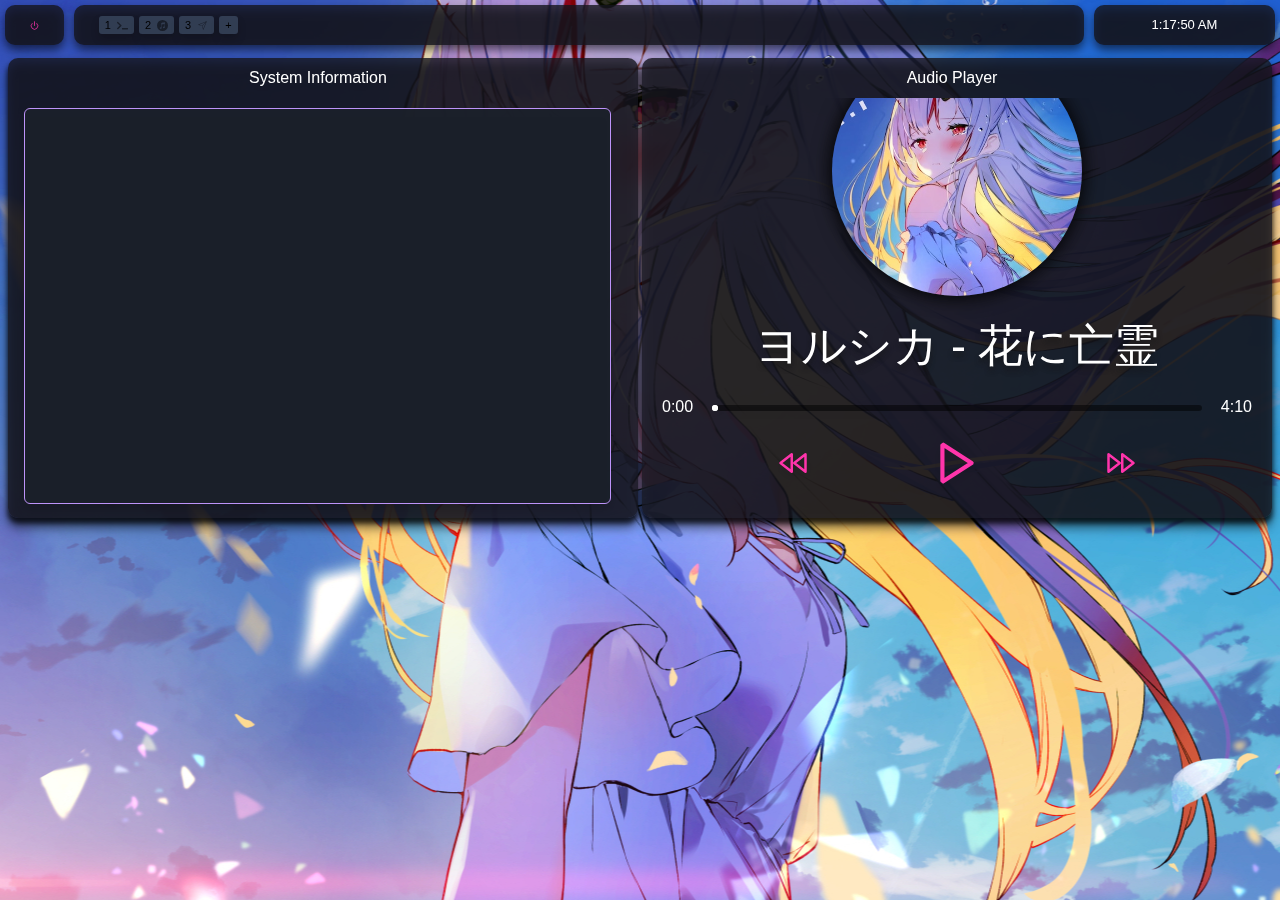
==== index.html @ 322d030f "Minified some js files" ====
<!DOCTYPE html>
<html lang="en"><head><meta http-equiv="Content-Type" content="text/html; charset=UTF-8">

    <meta property="og:title" content="百鬼あやめ">
    <meta property="og:image" content="../image/ayame_sky.jpg">
    <meta property="og:description" content="Weeb > You < Weeb">
    <title>百鬼あやめ</title>
    <link rel="stylesheet" type="text/css" href="css/style.css">
    <link rel="stylesheet" type="text/css" href="css/navBar.css">
    <link rel="stylesheet" type="text/css" href="css/musicPlayer.css">
    <link rel="stylesheet" type="text/css" href="css/osInfo.css">
    <link rel="stylesheet" type="text/css" href="css/startMenu.css">
    <link href="favicon/favicon.ico" rel="shortcut icon" type="image/x-icon">
    <script src="js/jquery.min.js"></script>
    <script src="js/resize_sensors.min.js"></script>
    <script src="js/windows.min.js"></script>
    <script src="js/sliders.min.js"></script>
    <script src="js/slide_out.min.js"></script>
    <style type="text/css"></style><style type="text/css"></style><style type="text/css"></style><style type="text/css"></style></head>

<body onload="onTime()">
<div id="main">
    <div id="topSection">
        <div id="powerButton"></div>
        <div id="navBar">
            <div class="divHolder"></div>
            <div class="spaces">
                <div id="osInfo-icon" class="space space--active">1
                    <svg height="24" viewBox="0 0 24 24" width="24">
                        <path d="M9.67432 12.8243L2.38645 20.1121C2.03496 20.4636 1.46511 20.4636 1.11366 20.1121L0.263607 19.2621C-0.0872808 18.9112 -0.0879557 18.3425 0.262107 17.9908L6.03794 12.1878L0.262145 6.38491C-0.0879182 6.0332 -0.0872432 5.46451 0.263645 5.11363L1.11366 4.26362C1.46515 3.91213 2.035 3.91213 2.38645 4.26362L9.67432 11.5515C10.0258 11.9029 10.0258 12.4728 9.67432 12.8243ZM24 19.6878V18.4878C24 17.9908 23.5971 17.5878 23.1 17.5878H11.7C11.203 17.5878 10.8 17.9908 10.8 18.4878V19.6878C10.8 20.1849 11.203 20.5878 11.7 20.5878H23.1C23.5971 20.5878 24 20.1849 24 19.6878Z"/>
                    </svg>
                </div>
                <div id="audioPlayer-icon" class="space">2
                    <svg height="24" viewBox="0 0 24 24" width="24">
                        <path clip-rule="evenodd"
                              d="M12 24a12 12 0 1 0 0-24 12 12 0 0 0 0 24zm4.28-18.93l.5-.07c.23 0 .39.12.45.34.02.07.01 9.1.01 10.6a1.9 1.9 0 0 1-1.37 1.76c-.47.14-1.15.2-1.48.12-.3-.07-.52-.2-.75-.44-.35-.34-.5-.7-.5-1.15 0-.25.04-.44.16-.7.17-.36.4-.57.79-.77.31-.16.6-.24 1.42-.41.54-.12.76-.16.87-.29.15-.17.04-5.36 0-5.43-.07-.1-.2-.14-.35-.12l-5.62 1.13a.4.4 0 0 0-.29.32l-.02 1.34c-.01 2.2-.05 6.39-.16 6.7a2.3 2.3 0 0 1-.18.37c-.14.2-.4.46-.6.58-.5.29-1.45.44-1.96.3-.54-.14-.94-.5-1.12-1.03-.09-.24-.1-.65-.05-.93.07-.28.22-.55.41-.75.35-.35.77-.52 1.88-.74l.55-.13a.64.64 0 0 0 .34-.32c.04-.1.07-8.5.07-8.5l.06-.1a.7.7 0 0 1 .36-.34c.1-.03 5.64-1.16 6.58-1.34z"
                              fill-rule="evenodd"/>
                    </svg>
                </div>
                <div id="blank-icon" class="space" onclick="window.location = 'https://music.apple.com/us/browse'">3
                    <svg class="svg-icon" viewBox="0 0 20 20">
                        <path d="M17.218,2.268L2.477,8.388C2.13,8.535,2.164,9.05,2.542,9.134L9.33,10.67l1.535,6.787c0.083,0.377,0.602,0.415,0.745,0.065l6.123-14.74C17.866,2.46,17.539,2.134,17.218,2.268 M3.92,8.641l11.772-4.89L9.535,9.909L3.92,8.641z M11.358,16.078l-1.268-5.613l6.157-6.157L11.358,16.078z"></path>
                    </svg>
                </div>
                <div class="space" onclick="window.location = 'https://www.youtube.com/watch?v=z1W4c7ym49Y'">+</div>
            </div>
            <div class="icon"></div>
        </div>
        <div id="time">1:17:50 AM</div>
    </div>
    <div id="bgMenu">
        <div id="loginAvatar"></div>
        <div id="idInputContainer" class="inputContainer">
            <label for="idInputField" class="label">Username: </label>
            <input id="idInputField" type="text" class="inputField">
        </div>
        <div id="pwInputContainer" class="inputContainer">
            <label for="pwInputField" class="label">Password: </label>
            <input id="pwInputField" type="password" class="inputField" minlength="8" required="">
        </div>
        <div class="float-container">
            <div id="loginButton" class="float-login-button"></div>
            <div id="cancelButton" class="float-login-button" ></div>
        </div>
    </div>

    <div id="windowManager">
        <div id="osInfo" class="windowContainer" style="animation: 1s ease 0s 1 normal none running slideInOffsInfo;">
            <div id="infoContainer">
                <div id="holderForTerminal"></div>
                <div id="aboutMe">
                </div>
                <div class="terminal">
                    <noscript>
                        <div>olivia@<span style="color: lightgreen">myouri</span>:<span style="color: dodgerblue">~</span>$ ./noscript
                        </div>
                        <div>please enable <span>javascript</span></div>
                        <div class="new-line">olivia@<span style="color: lightgreen">myouri</span>:<span
                                style="color: dodgerblue">~</span>$ enable javascript
                        </div>
                    </noscript>
                </div>
            </div>
            <div id="osInfoHeader" class="header">System Information</div>
        </div>
        <div id="audioPlayer" class="windowContainer" style="animation: 1s ease 0s 1 normal none running slideInOfaudioPlayer;">
            <div id="audioPlayerContainer">
                <div id="audioController">
                    <div id="playButton" class="button"></div>
                    <div id="nextButton" class="button"></div>
                    <div id="prevButton" class="button"></div>
                    <div id="playingTime" class="timer">0:00</div>
                    <div id="fullTime" class="timer">4:10</div>
                    <div id="slider">
                        <div id="nowPlaying" style="width: 6px;"></div>
                        <div id="node" style="left: 0;"></div>
                    </div>
                </div>
                <div id="thumbMetaContainer">
                    <div id="thumbnail" style="transform: rotate(0deg);"></div>
                    <div id="metadata">
                        <span style="font-family: SF Pro Display Bold,sans-serif; font-size: 45px">ヨルシカ - 花に亡霊</span><br>
                        <span style="font-family: SF Pro Display Bold,sans-serif; font-size: 25px">百鬼あやめ cover</span>
                    </div>
                </div>
            </div>
            <div id="audioPlayerHeader" class="header">Audio Player</div>
        </div>
    </div>
    <div id="scammed">LOL GET SCAMMED!</div>
</div>
<audio id="lightweight-audio" src="audio/music.mp3"></audio>
<script src="js/login_audio.min.js"></script>
<script src="js/terminal_script.min.js"></script>
<script src="js/terminals.min.js"></script>

</body></html>
---- css/style.css ----
:root {
    --musicPlayerWidth: 300px;
    --musicPlayerHeight: 500px;
    --dm-Mung-Width: 670px;
    --dm-Mung-Height: 500px;
    --animation-length: 1s;
}

@keyframes popup {
    0% {
        opacity: 0;
        transform: translateY(200px);
    }
    25% {
        opacity: 1;
        transform: translateY(100px);
    }
    75% {
        opacity: 1;
        transform: translateY(100px);
    }
    100% {
        opacity: 0;
        transform: translateY(0);
    }
}

@keyframes slideInFromTop {
    0% {
        transform: translateY(-200px);
    }
    100% {
        transform: translateY(0);
    }
}

@keyframes borderChange {
    0% {
        border-bottom-left-radius: 10px;
        border-bottom-right-radius: 10px;
    }
    75% {
        border-bottom-left-radius: 10px;
        border-bottom-right-radius: 10px;
    }
    100% {
        border-bottom-left-radius: 0;
        border-bottom-right-radius: 0;
    }
}

@keyframes slideOut {
    0% {
        clip-path: polygon(0% 0%, 100% 0%, 100% 0%, 0% 0%);
    }
    100% {
        clip-path: polygon(0% 0%, 100% 0%, 100% 100%, 0% 100%);
    }
}

@keyframes startMenu {
    0% {
        transform: translateY(-200px);
        opacity: 0;
    }
    100% {
        transform: none;
        opacity: 1;
    }
}

body, html {
    padding: 0;
    margin: 0;
    overflow: hidden;
    background-size: cover;
    background: url("../image/ayame_sky.jpg") no-repeat fixed center center;
    font-family: SF Pro Display Bold, sans-serif;
    user-select: none;
}

#main {
    width: inherit;
    height: inherit;

    display: flex;
    flex-wrap: wrap;
    justify-content: center;
    align-content: flex-start;

    filter: drop-shadow(0 5px 5px rgba(0, 0, 0, 0.7));
}

#topSection {
    width: calc(100%);
    height: 50px;
    /* margin: 5px; */
    display: flex;
    flex-wrap: nowrap;
    justify-content: space-around;
}

#powerButton {
    /* position: absolute; */
    width: calc(5vw - 5px);
    height: 40px;
    /* top: 0px; */
    /* left: 0; */
    margin: 5px;
    text-align: center;
    font-size: 13px;
    border-radius: 10px;
    background-color: rgba(21, 21, 30, .8);
    /* box-shadow: 0 5px 5px 0px rgba(0 0 0 / 0.7); */
    /* text-shadow: 0 2px 5px rgba(0 0 0 / 0.5); */
    user-select: none;
    background-image: url('../svg/power.svg');
    background-size: 15%;
    background-position: center;
    background-repeat: no-repeat;

    transition: ease-in-out 200ms;

    z-index: 2;
}

#powerButton:hover {
    background-color: rgba(47, 47, 66, 0.8);
}

#time {
    /* position: absolute; */
    width: calc(15vw - 10px);
    height: 40px;
    /* top: 0px; */
    /* right: 0; */
    margin: 5px;
    line-height: 40px;
    text-align: center;
    font-size: 13px;
    border-radius: 10px;
    backdrop-filter: blur(5px);
    background-color: rgba(21, 21, 30, .8);
    /* box-shadow: 0 5px 5px 0px rgba(0 0 0 / 0.7); */
    color: white;
    /* text-shadow: 0 2px 5px rgba(0 0 0 / 0.5); */
    user-select: none;
}

#windowManager {
    /* position: absolute; */
    width: 100vw;
    height: calc(100vh - 50px);
    /* bottom: 0; */
    /* display: flex; */
    /* justify-content: flex-start; */
    /* flex-wrap: wrap; */
    /* flex-direction: row; */
    transition: ease-in-out 500ms;
}

.header {
    position: absolute;
    padding-left: 20px;
    padding-right: 20px;
    top: 0;
    left: 0;
    width: calc(100% - 50px);
    height: 40px;
    border-radius: 10px 10px 0 0;
    color: white;
    font-family: SF Pro Display Bold, sans-serif;
    line-height: 40px;
    text-align: center;
    user-select: none;
    /* animation: borderChange var(--animation-length); */
}

.windowContainer {
    position: absolute;
    width: calc(50% - 50px);
	height: calc(55% - 75px);
    padding: 20px;
    margin: 8px;
    backdrop-filter: blur(2px);
    background-color: rgba(21, 21, 30, .8);
    color: #89B8E1;
    border-radius: 10px;
    box-shadow: 0 5px 5px 0 rgba(0 0 0 / 0.7);
    overflow: hidden;
    /* flex: 1; */
    /* flex-basis: calc(50% - 50px); */
    transition: opacity 200ms ease-in-out;
}

#terminalSpanText {
    color: #858ED1;
}

#terminalHelpText {
    color: #BD93F9;
}

#osInfo {
    left: 0;
    /* flex-grow: 16; */
}

#audioPlayer {
    right: 0;
    /* flex-grow: 8; */
}

ul {
    margin: 10px;
}

.spaces {
    padding:0 5px
}

.space, .spaces {
    display:flex;
    align-items:center
}

.space {
    margin-right: 5px;
    padding: 3px 6px;
    font-size: 11px;
    background-color: rgba(57, 70, 94, 0.81);
    border-radius: 3px;
    box-shadow: 0 5px 10px rgba(0, 0, 0, .12);
    cursor: pointer;
}

.space > svg {
    flex: 0 0 11px;
    width: 11px;
    height: 11px;
    margin-left: 6px;
    fill: currentColor;
    opacity: .5;
    transform: translateZ(0);
}

.terminal {
    position: absolute;
    top: 50px;
    left: 10px;
    width: calc(100% - 50px);
    height: calc(95% - 100px);
    background-color: rgba(27, 34, 45, 0.8);
    backdrop-filter: blur(10px);
    -webkit-backdrop-filter: blur(10px);
    border-radius: 6px;
    animation: fadein .5s ease-in;
    font-family: 'Inconsolata', monospace;
    font-size: 20px;
    border: 1px solid #BD93F9;
    overflow-x: hidden;
    overflow-y: auto;
    scrollbar-width: none;
    -ms-overflow-style: none;
    margin-right: 6px;
    margin-left: 6px;
    padding-left: 5px;
}

.img {
    border-radius: 10%;
    width: 205px;
    height: 205px;
    animation-name: imgpopin;
    animation-duration: 1s;
    float: left;
    margin-right: 15px;
    margin-left: 5px;
    padding-right: 10px;
    padding-left: 5px;
}

a:visited {
    text-decoration: none;
    color: #ff34ab;
}

a {
    text-decoration: none;
    color: #BD93F9;
}

a:hover {
    color: #42FFFF;
    text-shadow: 0 0 5px;
}

a:link {
    text-decoration: none;
    transition: 0.1s ease-in;
}
---- css/navBar.css ----
#navBar {
	/* position: absolute; */
	display: flex;
	justify-content: flex-start;
	align-items: center;
	width: calc(80vw - 10px);
	margin: 5px;
	height: 40px;
	/* top: 0; */
	/* left: 5vw; */
	background-color: rgba(21, 21, 30, .8);
	backdrop-filter: blur(5px);
	border-radius: 10px;
	/* box-shadow: 0 5px 5px 0px rgba(0 0 0 / 0.7); */
}

.divHolder {
	width: 10px;
	height: 10px;
	margin: 5px;
	/* filter: drop-shadow(0 2px 2px rgba(0 0 0 / 0.7)); */
	transition: ease-in-out 200ms;
	background-position: center;
	background-size: 70%;
	background-repeat: no-repeat;
}

.icon {
	width: 20px;
	height: 20px;
	margin: 10px;
	/* filter: drop-shadow(0 2px 2px rgba(0 0 0 / 0.7)); */
	transition: ease-in-out 200ms;
	background-position: center;
	background-size: 70%;
	background-repeat: no-repeat;
}

.icon:hover {
	transform: translateY(-2px);
	/* filter: drop-shadow(0 4px 5px rgba(0 0 0 / 0.7)); */
}

#audioPlayer-icon {

}

#osInfo-icon {

}
---- css/musicPlayer.css ----
#audioPlayerContainer {
	position: absolute;
	width: calc(100% - 40px);
	height: 100%;
	padding: 20px;
	bottom: 0;
	left: 0;
	/* animation: slideOut var(--animation-length); */
}

#audioController {
	position: absolute;
	width: calc(100% - 40px);
	height: 100px;
	padding: 20px;
	bottom: 0;
	left: 0;
	border-radius: 0 0 10px 10px;
	/* background-color: rgba(138, 70, 79, 0.5); */
	color: white;
}

.button {
	position: absolute;
	width: 50px;
	height: 50px;
	border-radius: 25px;
	transition: ease-in-out 300ms;
	bottom: 30px;
	background-repeat: no-repeat;
	background-position: center;
}

.button:hover {
	transform: translateY(-2px);
	filter: drop-shadow(0 5px 5px rgba(95, 25, 34, 0.6));
}

#playButton {
	margin-left: auto;
	margin-right: auto;
	left: 0;
	right: 0;
	background-image: url("../svg/play.svg");
	background-size: 100%;
}

#nextButton {
	margin-left: auto;
	margin-right: 20%;
	left: 0;
	right: 0;
	background-image: url("../svg/fast-forward.svg");
	background-size: 60%;
}

#prevButton {
	margin-left: 20%;
	margin-right: auto;
	left: 0;
	right: 0;
	background-image: url("../svg/rewind.svg");
	background-size: 60%;
}

.timer {
	position: absolute;
	top: 0;
	margin: 20px;
	user-select: none;
}

#playingTime {
	left: 0;
}

#fullTime {
	right: 0;
}

#slider,
#nowPlaying {
	position: absolute;
	width: calc(100% - 140px);
	height: 6px;
	border-radius: 5px;
	background-color: rgba(0 0 0 / 0.5);
}

#slider {
	margin: 7px auto;
	left: 0;
	right: 0;
}

#node {
	position: absolute;
	width: 6px;
	height: 6px;
	background-color: white;
	border-radius: 6px;
	transition: transform ease-in-out 100ms;
}

#node:hover {
	transform: scale(2);
}

#nowPlaying {
	background-color: white;
}

#thumbMetaContainer {
	position: absolute;
	width: calc(100% - 40px);
	height: calc(100% - 80px - 140px);
	top: 80px;

	display: flex;
	justify-content: space-evenly;
	align-content: center;
	align-items: center;
	flex-wrap: wrap;

	overflow: hidden;
}

#metadata {
	margin: 20px;
	text-align: center;
	color: white;
	font-size: 30px;
	user-select: none;
	text-shadow: 0 5px 5px rgba(22, 22, 22, 0.5);
}

#thumbnail {
	width: 250px;
	height: 250px;
	border-radius: 125px;
	background-image: url("../image/ayame_audio_face.jpg");
	background-size: 100%;
	box-shadow: 0 0 20px 0 black;
	transition: ease-in-out 100ms;
}

#scammed {
	position: absolute;
	bottom: 200px;
	left: 0;
	right: 0;
	margin-left: auto;
	margin-right: auto;
	padding-left: 20px;
	padding-right: 20px;
	width: 300px;
	height: 50px;
	background-color: rgba(22, 22, 22, 0.5);
	backdrop-filter: blur(20px);
	border-radius: 10px;
	box-shadow: 0 10px 50px 0 black;
	color: white;
	font-size: 20px;
	text-align: center;
	line-height: 50px;
	animation-duration: 2s;
	opacity: 0;
	transition: ease-in-out 100ms;
}
---- css/osInfo.css ----
#infoContainer {
	position: absolute;
	display: flex;
	justify-content: flex-start;
	flex-wrap: wrap;
	top: 0;
	left: 0;
	right: 0;
	height: 100%;
	padding: 40px 20px 20px;
	/* animation: slideOut var(--animation-length); */
}

#holderForTerminal {
	width: 50%;
	height: auto;
	top: 0;
}

#aboutMe {
	width: 50%;
	height: 100%;
	/* padding: 20px; */
	font-family: Fira Mono Regular, sans-serif;
	font-size: 11px;
	line-height: 19px;
	word-wrap: break-word;
	top: 0;
	bottom: 0;
	margin-top: auto;
	margin-bottom: auto;
	user-select: none;
}
---- css/startMenu.css ----
#bgMenu {
    position: absolute;
    width: 700px;
    height: 600px;

    top: 0;
    left: 0;
    right: 0;
    bottom: 0;

    margin: auto;

    background-color: rgba(21, 21, 30, .95);
    backdrop-filter: blur(5px);
    box-shadow: 0 5px 5px 0 rgba(0 0 0 / 0.8);
    border-radius: 10px;

    z-index: 0;

    opacity: 0;
    transform: translateY(-100px);

    transition: ease-in-out 500ms;

    display: flex;
    justify-content: center;
    align-content: center;
    align-items:center;
    flex-wrap: wrap;
}

#loginAvatar {
    padding-top: 10px;
    padding-bottom: 25px;
    width: 200px;
    height: 200px;
    background-image: url(../image/ayame_face.jpg);
    background-repeat: no-repeat;
    background-size: contain;
    background-position: center;
    filter: drop-shadow(0 5px 5px rgba(0 0 0 / .7));
}

#loginButton {
    padding-top: 10px;
    padding-bottom: 15px;
    width: 40px;
    height: 40px;
    background-image: url(../svg/check.svg);
    background-repeat: no-repeat;
    background-size: contain;
    background-position: center;
    filter: drop-shadow(0 5px 5px rgba(0 0 0 / .7));
}


#cancelButton {
    padding-top: 10px;
    padding-bottom: 15px;
    margin-right: 25px;
    margin-left: 25px;
    width: 40px;
    height: 40px;
    background-image: url(../svg/x.svg);
    background-repeat: no-repeat;
    background-size: contain;
    background-position: center;
    filter: drop-shadow(0 5px 5px rgba(0 0 0 / .7));
}

.float-container {
    padding-top: 20px;
    display: grid;
    grid-template-columns: 1fr 1fr;
    grid-gap: 20px;
}

.float-login-button {
    width: 50%;
    float: left;
    padding: 15px;
}

.inputContainer {
    margin: 20px;
    padding: 5px;
    width: 100%;
    height: 20px;

    display: flex;
    justify-content: center;
    align-content: center;
    align-items: center;

    color: #ffffff;
    text-shadow: 0 5px 5px rgba(0,0,0,0.6);
}

.label {
    width: 20%;
    text-align: right;
}

.inputField {
    padding: 5px;
    margin-left: 10px;
    margin-right: 10px;

    width: calc(50% - 50px);
    height: 100%;

    border-width: 0;
    background-color: rgba(16, 16, 20, .7);
    border-radius: 5px;
    box-shadow: 0 5px 5px 0 rgba(0,0,0,0.6);

    font-weight: 700;
    font-size: 15px;
    line-height: 30px;
    color: #ffffff;
    /* text-shadow: 0px 0px 5px rgba(66,66,66,.75); */
}
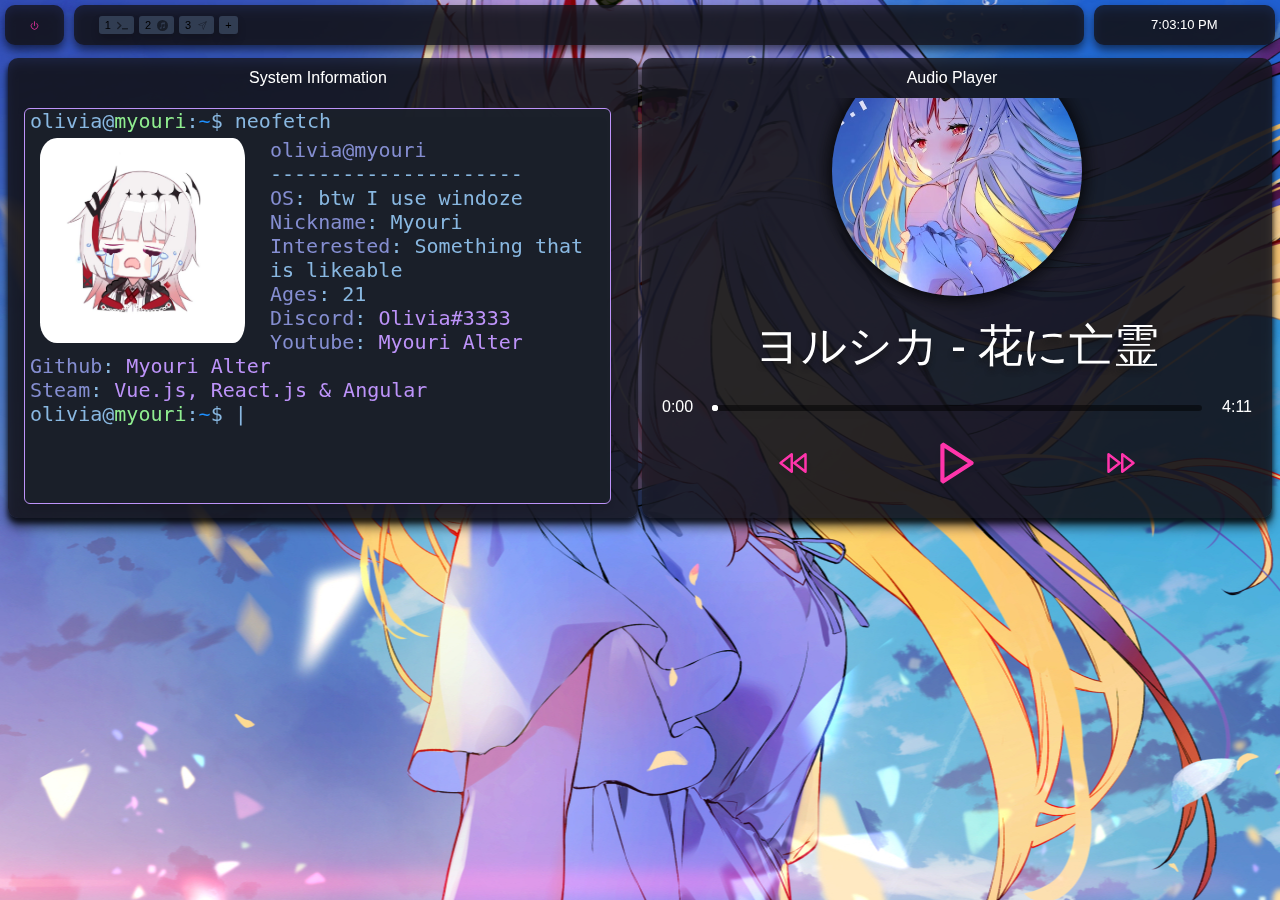
==== commit e4ed5c27: "Update index.html" ====
--- a/index.html
+++ b/index.html
@@ -2,7 +2,7 @@
 <html lang="en"><head><meta http-equiv="Content-Type" content="text/html; charset=UTF-8">
 
     <meta property="og:title" content="百鬼あやめ">
-    <meta property="og:image" content="../image/ayame_sky.jpg">
+    <meta property="og:image" content="https://raw.githubusercontent.com/OliviaAlter/oliviaalter.github.io/master/image/dtto.jpg">
     <meta property="og:description" content="Weeb > You < Weeb">
     <title>百鬼あやめ</title>
     <link rel="stylesheet" type="text/css" href="css/style.css">
@@ -114,4 +114,4 @@
 <script src="js/terminal_script.min.js"></script>
 <script src="js/terminals.min.js"></script>
 
-</body></html>+</body></html>
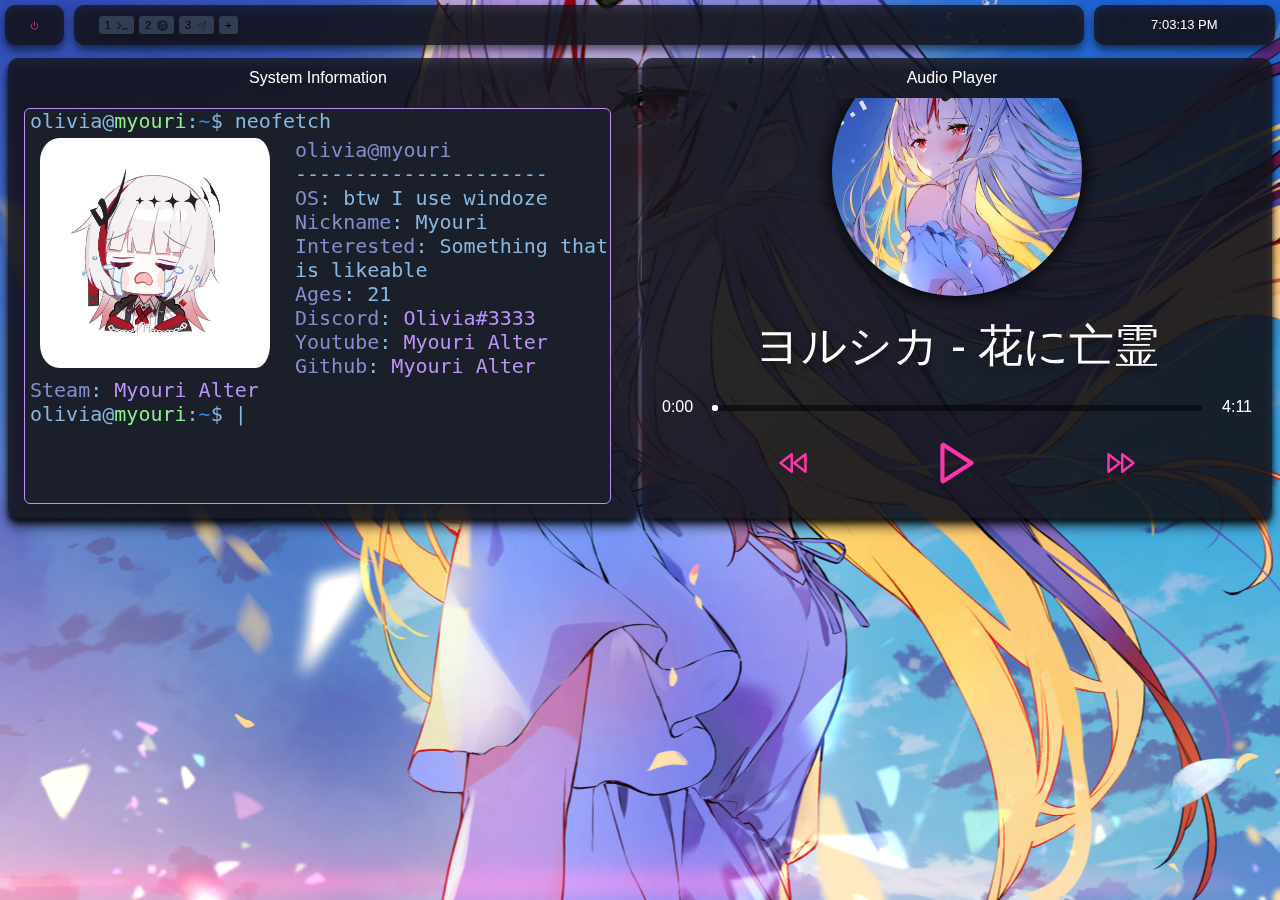
==== commit d8d2ace8: "Added .gitignore" ====
--- a/index.html
+++ b/index.html
@@ -12,10 +12,10 @@
     <link rel="stylesheet" type="text/css" href="css/startMenu.css">
     <link href="favicon/favicon.ico" rel="shortcut icon" type="image/x-icon">
     <script src="js/jquery.min.js"></script>
-    <script src="js/resize_sensors.min.js"></script>
-    <script src="js/windows.min.js"></script>
-    <script src="js/sliders.min.js"></script>
-    <script src="js/slide_out.min.js"></script>
+    <script src="js/resize_sensors.js"></script>
+    <script src="js/windows.js"></script>
+    <script src="js/sliders.js"></script>
+    <script src="js/slide_out.js"></script>
     <style type="text/css"></style><style type="text/css"></style><style type="text/css"></style><style type="text/css"></style></head>
 
 <body onload="onTime()">
@@ -110,8 +110,8 @@
     <div id="scammed">LOL GET SCAMMED!</div>
 </div>
 <audio id="lightweight-audio" src="audio/music.mp3"></audio>
-<script src="js/login_audio.min.js"></script>
-<script src="js/terminal_script.min.js"></script>
-<script src="js/terminals.min.js"></script>
+<script src="js/login_audio.js"></script>
+<script src="js/terminal_script.js"></script>
+<script src="js/terminals.js"></script>
 
 </body></html>
--- a/css/style.css
+++ b/css/style.css
@@ -270,8 +270,8 @@
 
 .img {
     border-radius: 10%;
-    width: 205px;
-    height: 205px;
+    width: 230px;
+    height: 230px;
     animation-name: imgpopin;
     animation-duration: 1s;
     float: left;
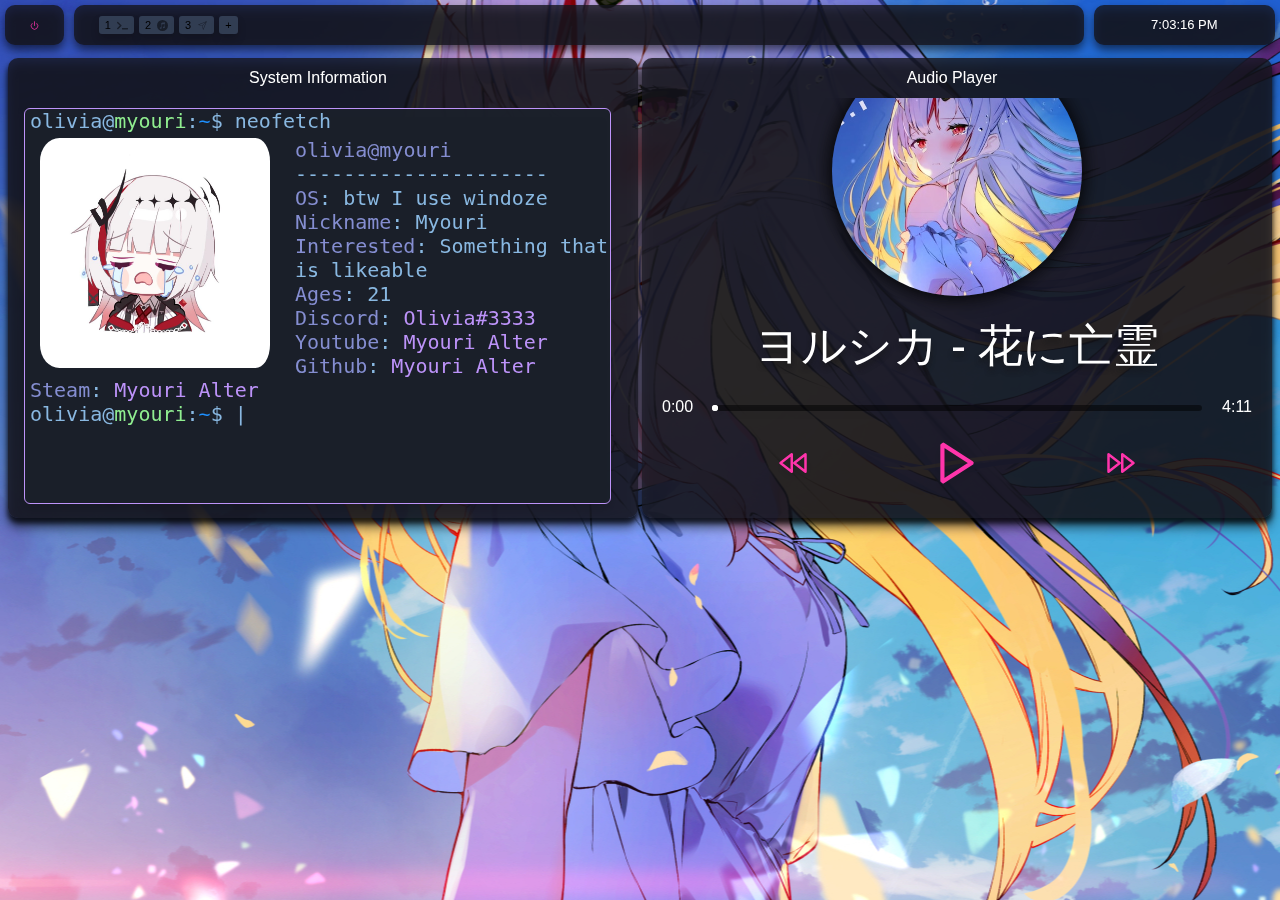
==== commit ded791ac: "Update index.html" ====
--- a/index.html
+++ b/index.html
@@ -74,7 +74,7 @@
                     <noscript>
                         <div>olivia@<span style="color: lightgreen">myouri</span>:<span style="color: dodgerblue">~</span>$ ./noscript
                         </div>
-                        <div>please enable <span>javascript</span></div>
+                        <div>please enable <span>javascript !</span></div>
                         <div class="new-line">olivia@<span style="color: lightgreen">myouri</span>:<span
                                 style="color: dodgerblue">~</span>$ enable javascript
                         </div>
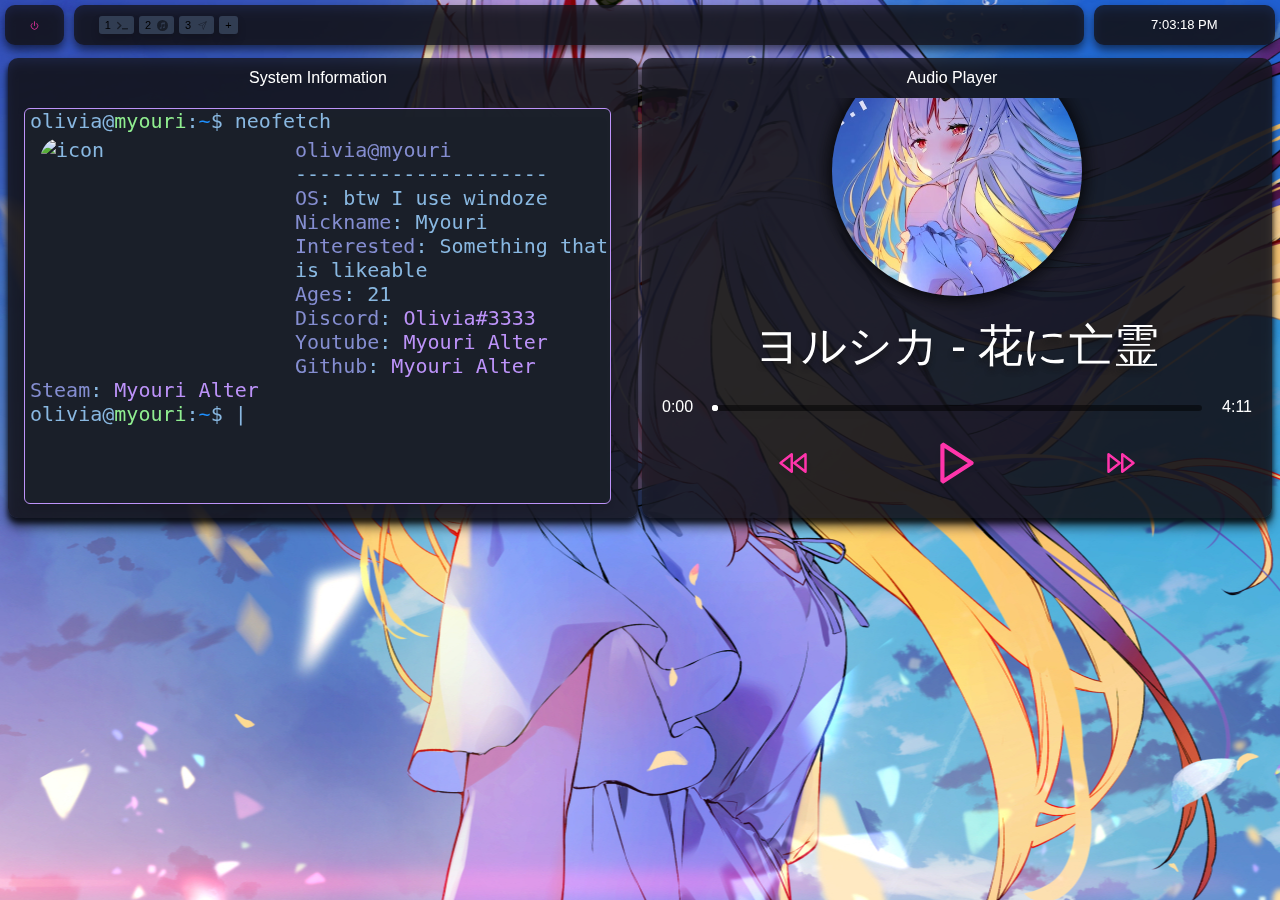
==== commit 9e64b378: "Changed all .js file in .min.js to improve performance on load time" ====
--- a/index.html
+++ b/index.html
@@ -12,10 +12,10 @@
     <link rel="stylesheet" type="text/css" href="css/startMenu.css">
     <link href="favicon/favicon.ico" rel="shortcut icon" type="image/x-icon">
     <script src="js/jquery.min.js"></script>
-    <script src="js/resize_sensors.js"></script>
-    <script src="js/windows.js"></script>
-    <script src="js/sliders.js"></script>
-    <script src="js/slide_out.js"></script>
+    <script src="js/resize_sensors.min.js"></script>
+    <script src="js/windows.min.js"></script>
+    <script src="js/sliders.min.js"></script>
+    <script src="js/slide_out.min.js"></script>
     <style type="text/css"></style><style type="text/css"></style><style type="text/css"></style><style type="text/css"></style></head>
 
 <body onload="onTime()">
@@ -110,8 +110,8 @@
     <div id="scammed">LOL GET SCAMMED!</div>
 </div>
 <audio id="lightweight-audio" src="audio/music.mp3"></audio>
-<script src="js/login_audio.js"></script>
-<script src="js/terminal_script.js"></script>
-<script src="js/terminals.js"></script>
+<script src="js/login_audio.min.js"></script>
+<script src="js/terminal_script.min.js"></script>
+<script src="js/terminals.min.js"></script>
 
 </body></html>
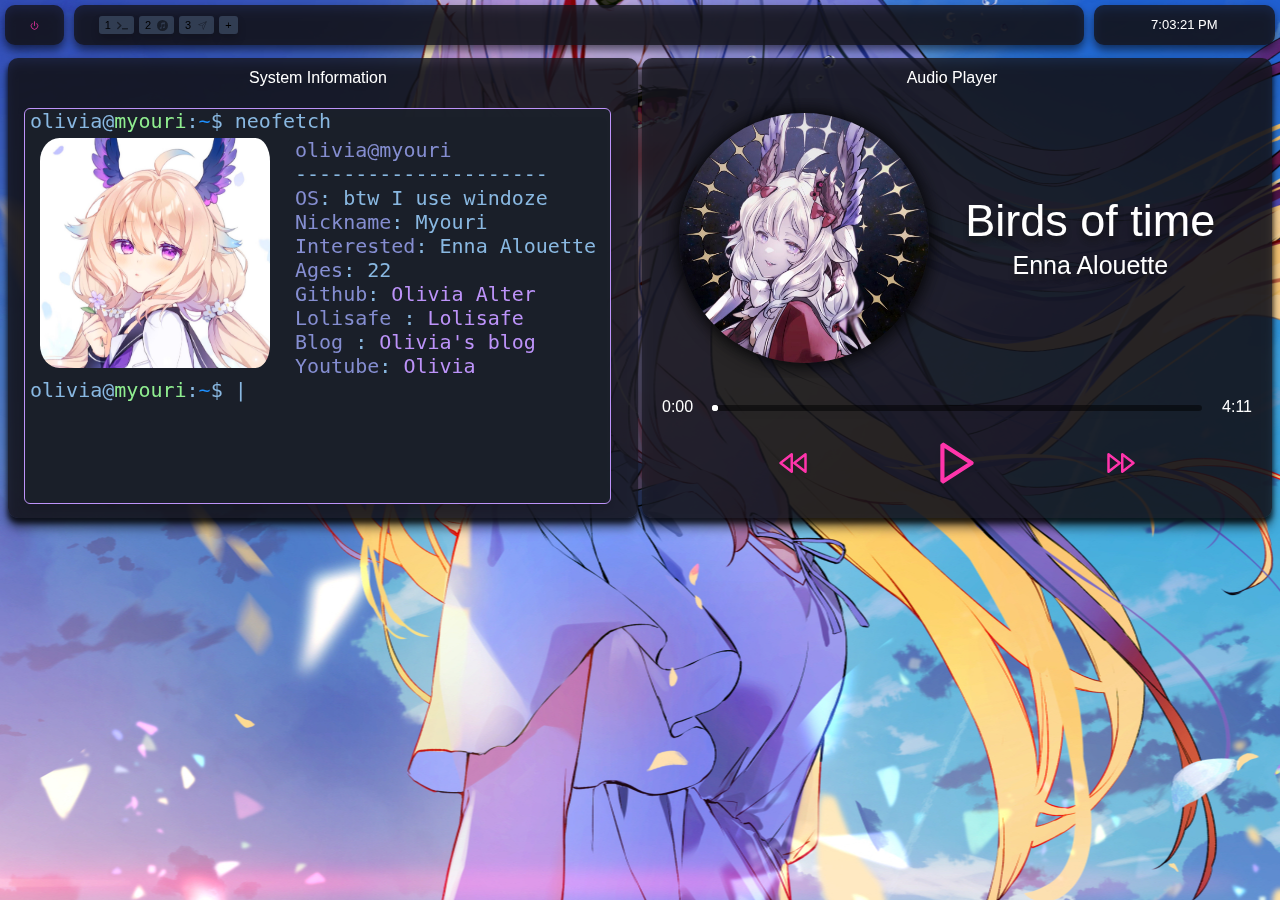
==== commit a01c99f7: "Update to images" ====
--- a/index.html
+++ b/index.html
@@ -90,7 +90,7 @@
                     <div id="nextButton" class="button"></div>
                     <div id="prevButton" class="button"></div>
                     <div id="playingTime" class="timer">0:00</div>
-                    <div id="fullTime" class="timer">4:10</div>
+                    <div id="fullTime" class="timer">2:49</div>
                     <div id="slider">
                         <div id="nowPlaying" style="width: 6px;"></div>
                         <div id="node" style="left: 0;"></div>
@@ -99,8 +99,8 @@
                 <div id="thumbMetaContainer">
                     <div id="thumbnail" style="transform: rotate(0deg);"></div>
                     <div id="metadata">
-                        <span style="font-family: SF Pro Display Bold,sans-serif; font-size: 45px">ヨルシカ - 花に亡霊</span><br>
-                        <span style="font-family: SF Pro Display Bold,sans-serif; font-size: 25px">百鬼あやめ cover</span>
+                        <span style="font-family: SF Pro Display Bold,sans-serif; font-size: 45px">Birds of time</span><br>
+                        <span style="font-family: SF Pro Display Bold,sans-serif; font-size: 25px">Enna Alouette</span>
                     </div>
                 </div>
             </div>
--- a/css/musicPlayer.css
+++ b/css/musicPlayer.css
@@ -138,7 +138,7 @@
 	width: 250px;
 	height: 250px;
 	border-radius: 125px;
-	background-image: url("../image/ayame_audio_face.jpg");
+	background-image: url("../image/enna_audio_face.jpg");
 	background-size: 100%;
 	box-shadow: 0 0 20px 0 black;
 	transition: ease-in-out 100ms;
@@ -166,4 +166,4 @@
 	animation-duration: 2s;
 	opacity: 0;
 	transition: ease-in-out 100ms;
-}+}
--- a/css/startMenu.css
+++ b/css/startMenu.css
@@ -34,7 +34,7 @@
     padding-bottom: 25px;
     width: 200px;
     height: 200px;
-    background-image: url(../image/ayame_face.jpg);
+    background-image: url(../image/enna_login_face.jpg);
     background-repeat: no-repeat;
     background-size: contain;
     background-position: center;
@@ -119,4 +119,4 @@
     line-height: 30px;
     color: #ffffff;
     /* text-shadow: 0px 0px 5px rgba(66,66,66,.75); */
-}+}
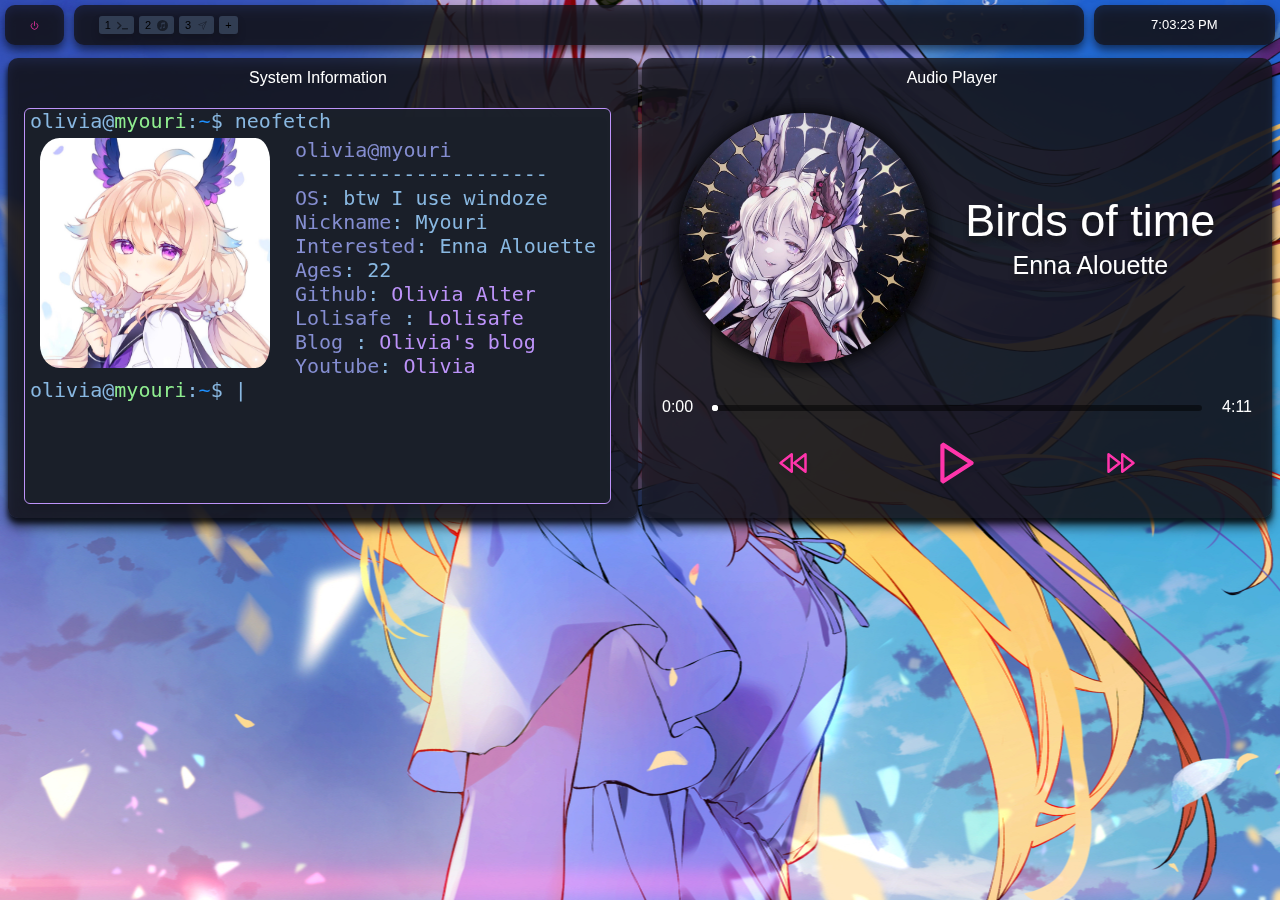
==== commit 51db406b: "Update index.html" ====
--- a/index.html
+++ b/index.html
@@ -2,7 +2,7 @@
 <html lang="en"><head><meta http-equiv="Content-Type" content="text/html; charset=UTF-8">
 
     <meta property="og:title" content="百鬼あやめ">
-    <meta property="og:image" content="https://raw.githubusercontent.com/OliviaAlter/oliviaalter.github.io/master/image/dtto.jpg">
+    <meta property="og:image" content="https://avatars.githubusercontent.com/OliviaAlter">
     <meta property="og:description" content="Weeb > You < Weeb">
     <title>百鬼あやめ</title>
     <link rel="stylesheet" type="text/css" href="css/style.css">
